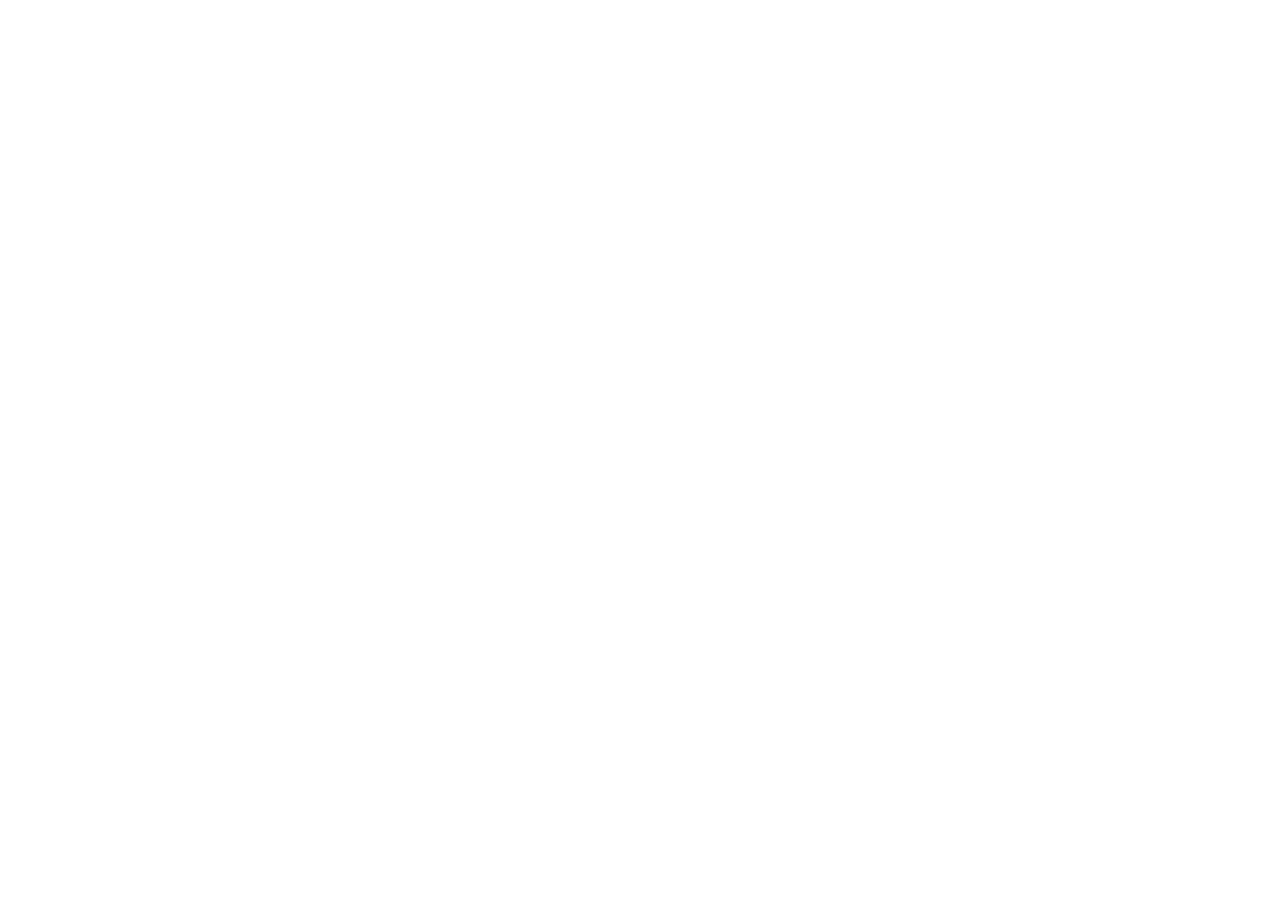
==== index.html @ e8db4ab2 "Atualização da index" ====
<!DOCTYPE html>
<html lang="en">
<head>
    <meta charset="UTF-8">
    <meta name="viewport" content="width=device-width, initial-scale=1.0">
    <title>Document</title>
    <link rel="stylesheet" href="style.css">
</head>
<body>
    
    <script src="script.js"></script>
</body>
</html>
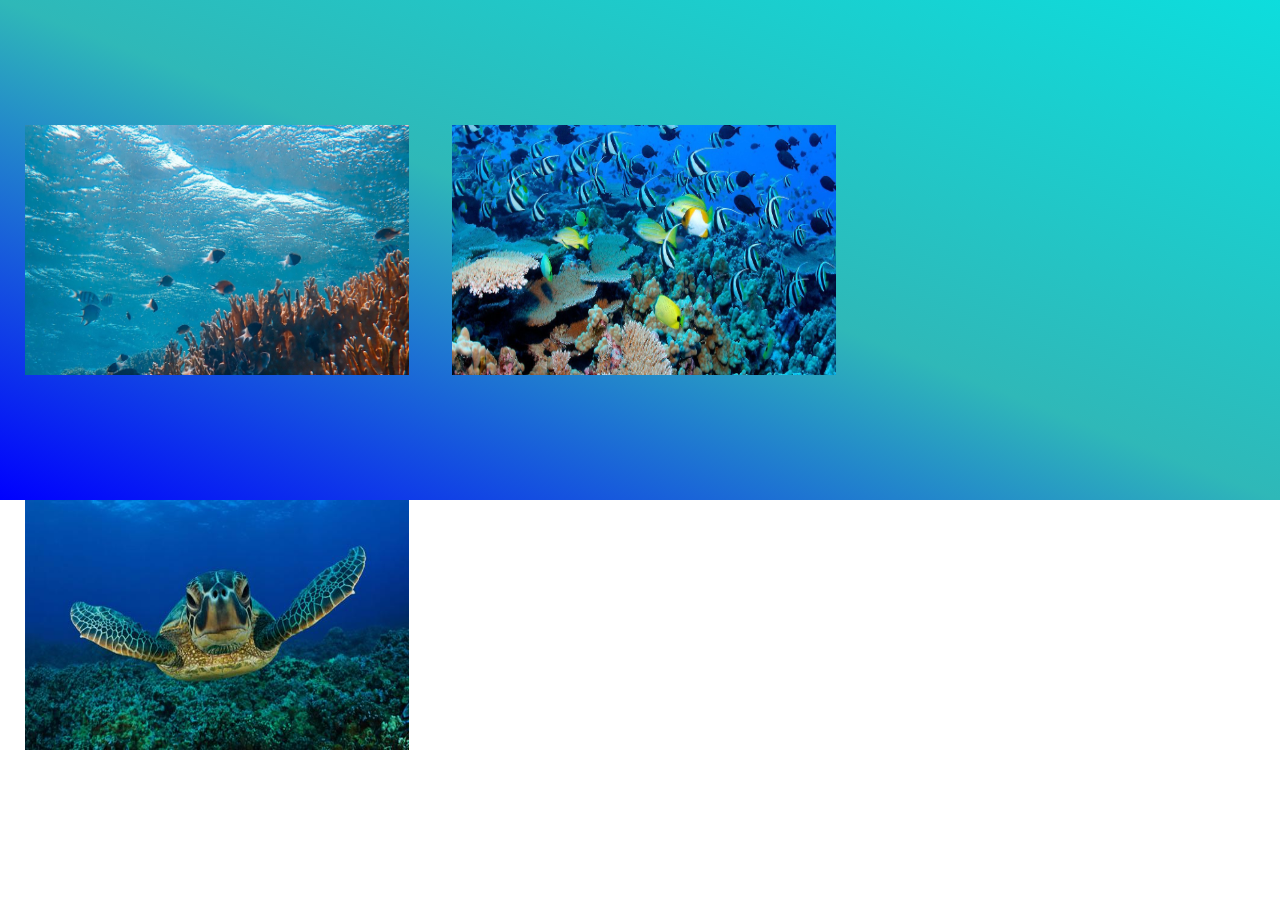
==== commit b7534c5c: "Arquivos Footer" ====
--- a/index.html
+++ b/index.html
@@ -7,7 +7,11 @@
     <link rel="stylesheet" href="style.css">
 </head>
 <body>
-    
+    <footer>
+        <img src="./img/mar_footer1.jpg">
+        <img src="./img/mar_footer2.jpg">   
+        <img src="./img/mar_footer3.jpg">
+    </footer>
     <script src="script.js"></script>
 </body>
 </html>--- a/style.css
+++ b/style.css
@@ -0,0 +1,18 @@
+*{
+    margin: 0%;
+    padding: 0%;
+    font-family: 'Trebuchet MS', 'Lucida Sans Unicode', 'Lucida Grande', 'Lucida Sans', Arial, sans-serif;
+}
+footer {
+    height: 500px;
+    width: 100%;
+    background-image:linear-gradient(to bottom left, rgb(13, 221, 221), rgb(47, 184, 184), blue);
+}
+footer img {
+    height: 250px;
+    width: 30%;
+    float: left;
+    padding-left: 25px;
+    padding-right: 18px;
+    padding-top: 125px;
+}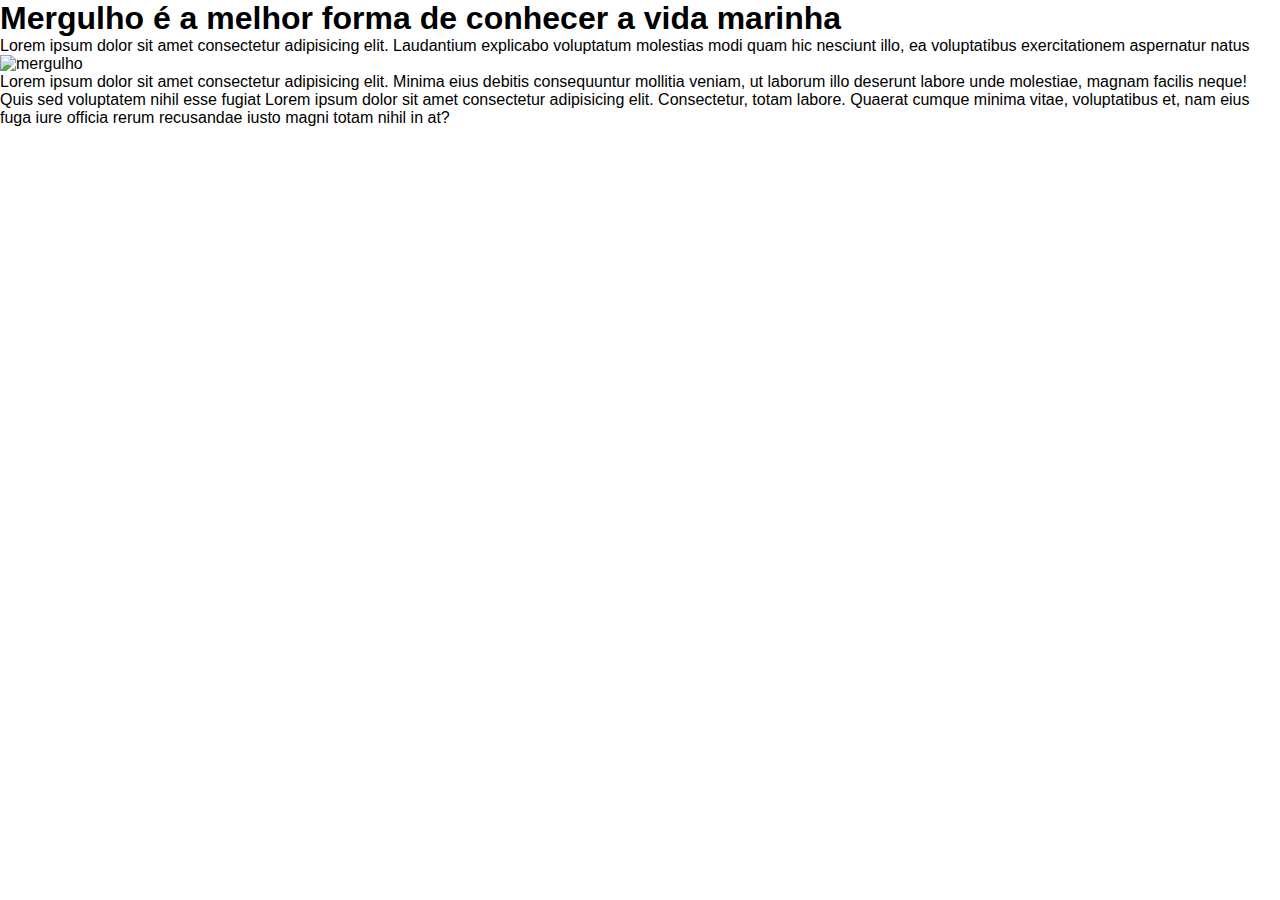
==== commit 466ae178: "Arquivos Article" ====
--- a/index.html
+++ b/index.html
@@ -7,11 +7,14 @@
     <link rel="stylesheet" href="style.css">
 </head>
 <body>
-    <footer>
-        <img src="./img/mar_footer1.jpg">
-        <img src="./img/mar_footer2.jpg">   
-        <img src="./img/mar_footer3.jpg">
-    </footer>
+   <main>
+    <article>
+    <h1> Mergulho é a melhor forma de conhecer a vida marinha</h1>
+    <p>Lorem ipsum dolor sit amet consectetur adipisicing elit. Laudantium explicabo voluptatum molestias modi quam hic nesciunt illo, ea voluptatibus exercitationem aspernatur natus </p>
+    <img src="img/mergulho-livre-1-1204x768.jpg" alt="mergulho">
+     <p> Lorem ipsum dolor sit amet consectetur adipisicing elit. Minima eius debitis consequuntur mollitia veniam, ut laborum illo deserunt labore unde molestiae, magnam facilis neque! Quis sed voluptatem nihil esse fugiat Lorem ipsum dolor sit amet consectetur adipisicing elit. Consectetur, totam labore. Quaerat cumque minima vitae, voluptatibus et, nam eius fuga iure officia rerum recusandae iusto magni totam nihil in at?</p>
+    </article>
+   </main>
     <script src="script.js"></script>
 </body>
 </html>--- a/style.css
+++ b/style.css
@@ -1,3 +1,8 @@
+*{
+    margin: 0%;
+    padding: 0%;
+    font-family: 'Trebuchet MS', 'Lucida Sans Unicode', 'Lucida Grande', 'Lucida Sans', Arial, sans-serif;
+}
 *{
     margin: 0%;
     padding: 0%;
